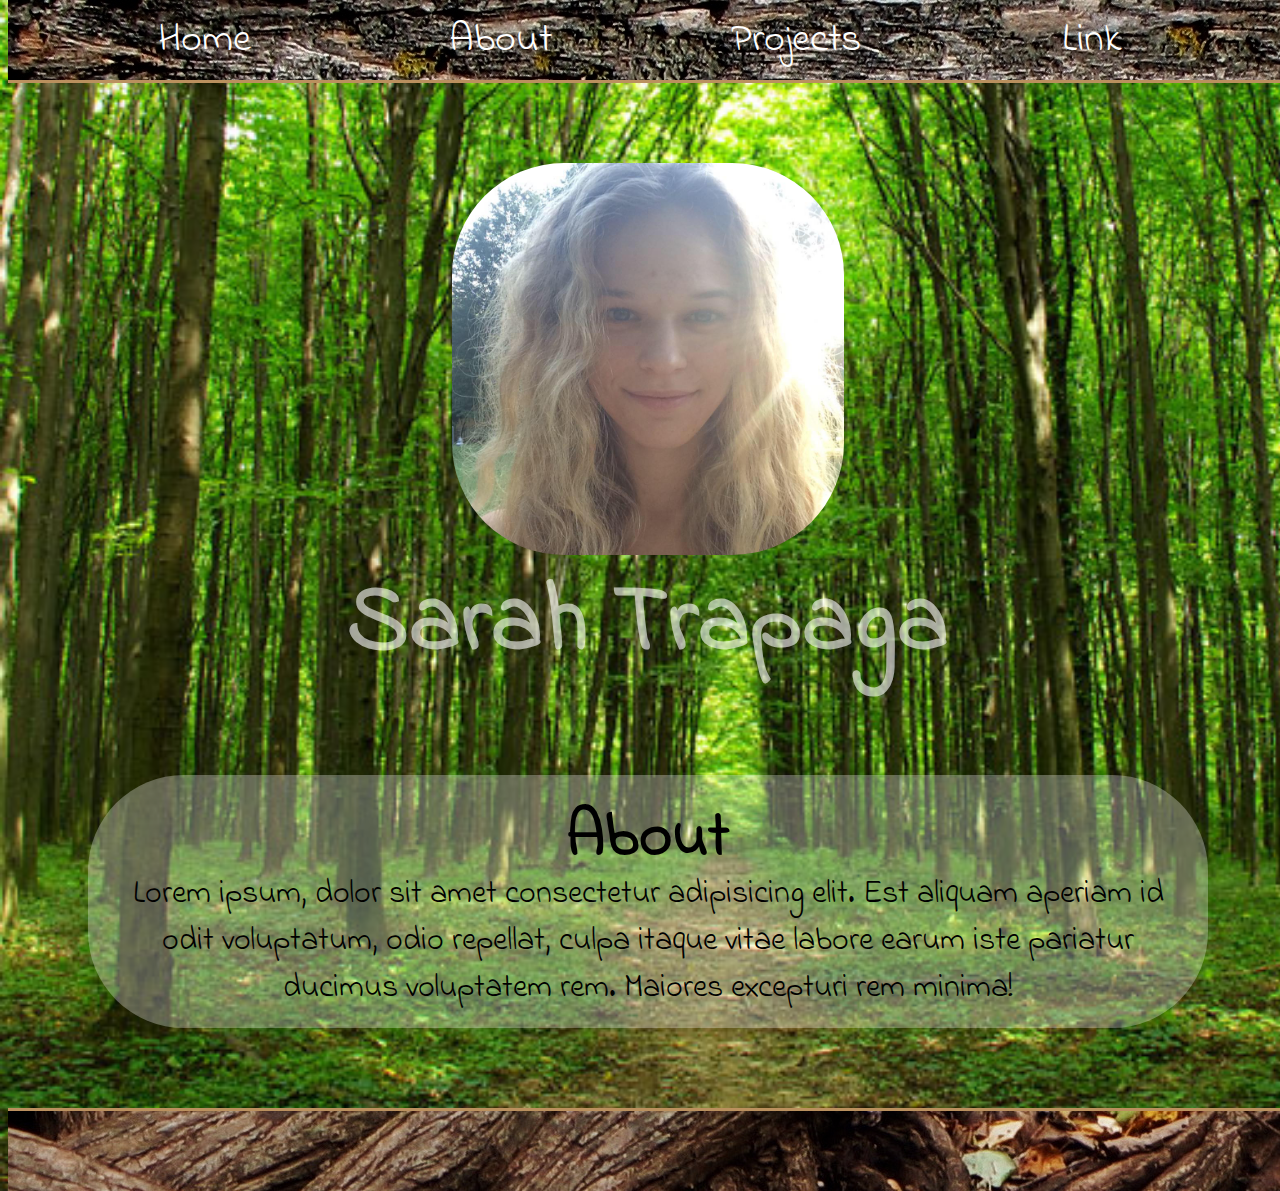
==== index.html @ e1385b59 "added formating to nav and images" ====
<!DOCTYPE html>
<html lang="en">
<head>
    <meta charset="UTF-8">
    <meta name="viewport" content="width=device-width, initial-scale=1.0">
    <meta http-equiv="X-UA-Compatible" content="ie=edge">
    <title>Sarah Trapaga</title>
    <link href="https://fonts.googleapis.com/css?family=Annie+Use+Your+Telescope" rel="stylesheet">
    <link href="https://fonts.googleapis.com/css?family=Give+You+Glory|Homemade+Apple|Indie+Flower" rel="stylesheet">
    <link rel="stylesheet" href="style.css">
</head>
<nav>
        <a class="block" href="#">Home</a>
        <a class="block" href="#">About</a>
        <a class="block" href="#">Projects</a>
        <a class="block" href="#">Link</a>
</nav>
<body>
   <main>
       <div class="me">
        <img src="Profile-Pic.jpg">
        <h1>Sarah Trapaga</h1>
        </div>
       <div class="about">
           <h1>About</h1>
           <p>Lorem ipsum, dolor sit amet consectetur adipisicing elit. Est aliquam aperiam id odit voluptatum, odio repellat, culpa itaque vitae labore earum iste pariatur ducimus voluptatem rem. Maiores excepturi rem minima!</p>
       </div>
   </main>
   <footer>
       <a href=""></a>
   </footer>
</body>
</html>
---- style.css ----
body {
    background-image: url("forest-pic3.jpg");
    background-size: cover;
    font-family: 'Indie Flower', cursive;
    margin: 0 .5em;
}
nav {
    border-bottom: .2em solid rgb(186, 144, 94);
    width: 100vw;
    height: 5em;
    display: flex;
    justify-content: space-evenly;
    align-items: center;
    background-image: url('tree-bark-nature-texture.jpg')
}
main {
    width: 100vw;
}
img {
    width: 35%;
    border-radius: 7em;
    
}
.block {
    display: flex;
    align-items: center;
    justify-content: center;
    width: 5em;
    height:1.5em;
    font-size: 2.5em; 
    color: rgba(255, 255, 255, 1);
    text-decoration: none;
    font-weight: 500;
}
div {
    display: flex;
    flex-direction: column;
    align-items:center;
    margin: 5em;
}
.about {
    display: flex;
    border-radius: 6em;
    background-color: rgba(255, 255, 255, .3);
    padding-top: 3em;
}
h1 {
    font-size: 6em;
    margin: 0;
}
.me h1 {
    color: rgba(255, 255, 255, .6);
    

}
.about h1 {
    color: black;
    font-size: 4em;
    line-height: .5em;
}
p {
    font-size: 2em;
    opacity: 1;
    margin: 0;
    padding: .5em;
    text-align: center;
}
footer {
    width: 100vw;
    height: 5em;
    border-top: .2em solid rgb(186, 144, 94);
    background-image: url('roots.jpg');
}
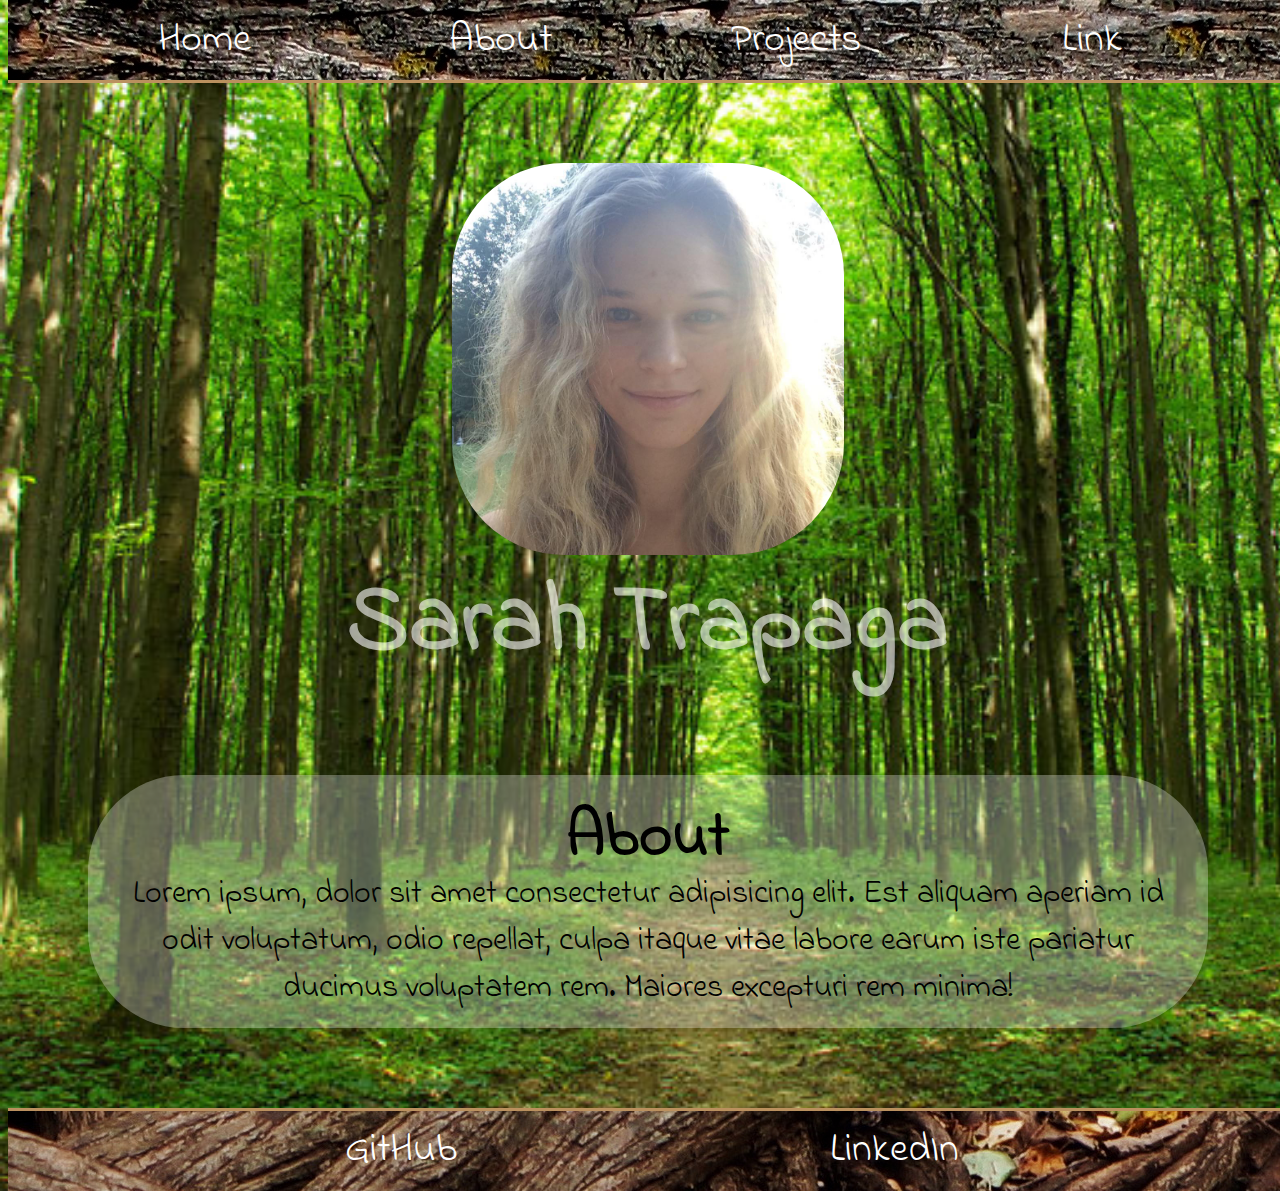
==== commit 7f4d8efe: "bottom links" ====
--- a/index.html
+++ b/index.html
@@ -9,13 +9,14 @@
     <link href="https://fonts.googleapis.com/css?family=Give+You+Glory|Homemade+Apple|Indie+Flower" rel="stylesheet">
     <link rel="stylesheet" href="style.css">
 </head>
-<nav>
+
+<body>
+    <nav>
         <a class="block" href="#">Home</a>
         <a class="block" href="#">About</a>
         <a class="block" href="#">Projects</a>
         <a class="block" href="#">Link</a>
-</nav>
-<body>
+    </nav>
    <main>
        <div class="me">
         <img src="Profile-Pic.jpg">
@@ -27,7 +28,8 @@
        </div>
    </main>
    <footer>
-       <a href=""></a>
-   </footer>
+        <a href="https://github.com/trapagasarah">GitHub</a>
+        <a href="https://www.linkedin.com/in/sarah-trapaga-32329517b/">LinkedIn</a>
+    </footer>
 </body>
 </html>--- a/style.css
+++ b/style.css
@@ -66,8 +66,19 @@
     text-align: center;
 }
 footer {
+    display: flex; flex-direction: row;
+    justify-content: space-evenly;
+    align-items: center;
     width: 100vw;
     height: 5em;
     border-top: .2em solid rgb(186, 144, 94);
     background-image: url('roots.jpg');
 }
+footer a {
+    text-align: center;
+    width: 5em;
+    height: 1.5em; 
+    font-size: 2.5em;
+    color: rgb(255, 255, 255);
+    text-decoration: none;
+}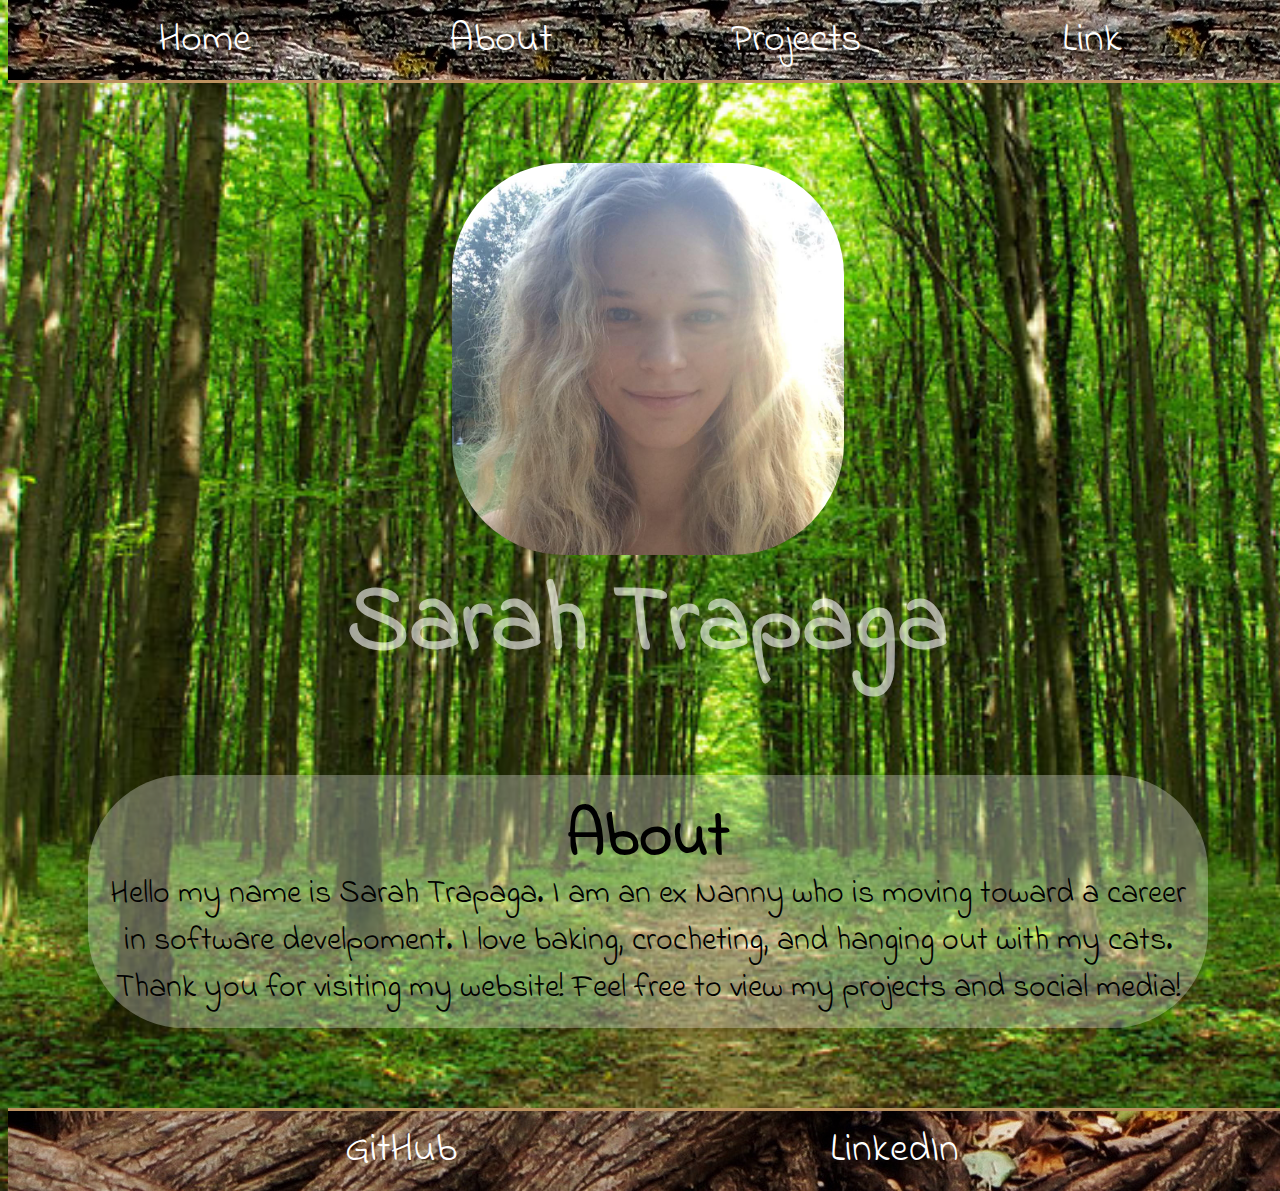
==== commit 822268d1: "Added a real description of myself" ====
--- a/index.html
+++ b/index.html
@@ -5,8 +5,7 @@
     <meta name="viewport" content="width=device-width, initial-scale=1.0">
     <meta http-equiv="X-UA-Compatible" content="ie=edge">
     <title>Sarah Trapaga</title>
-    <link href="https://fonts.googleapis.com/css?family=Annie+Use+Your+Telescope" rel="stylesheet">
-    <link href="https://fonts.googleapis.com/css?family=Give+You+Glory|Homemade+Apple|Indie+Flower" rel="stylesheet">
+    <link href="https://fonts.googleapis.com/css?family=Indie+Flower" rel="stylesheet">
     <link rel="stylesheet" href="style.css">
 </head>
 
@@ -19,12 +18,12 @@
     </nav>
    <main>
        <div class="me">
-        <img src="Profile-Pic.jpg">
+        <img src="Profile-Pic.jpg" alt="Picture of Sarah Trapaga">
         <h1>Sarah Trapaga</h1>
         </div>
        <div class="about">
            <h1>About</h1>
-           <p>Lorem ipsum, dolor sit amet consectetur adipisicing elit. Est aliquam aperiam id odit voluptatum, odio repellat, culpa itaque vitae labore earum iste pariatur ducimus voluptatem rem. Maiores excepturi rem minima!</p>
+           <p>Hello my name is Sarah Trapaga. I am an ex Nanny who is moving toward a career in software develpoment. I love baking, crocheting, and hanging out with my cats. Thank you for visiting my website! Feel free to view my projects and social media! </p>
        </div>
    </main>
    <footer>
--- a/style.css
+++ b/style.css
@@ -46,12 +46,11 @@
 }
 h1 {
     font-size: 6em;
+    text-align: center;
     margin: 0;
 }
 .me h1 {
     color: rgba(255, 255, 255, .6);
-    
-
 }
 .about h1 {
     color: black;
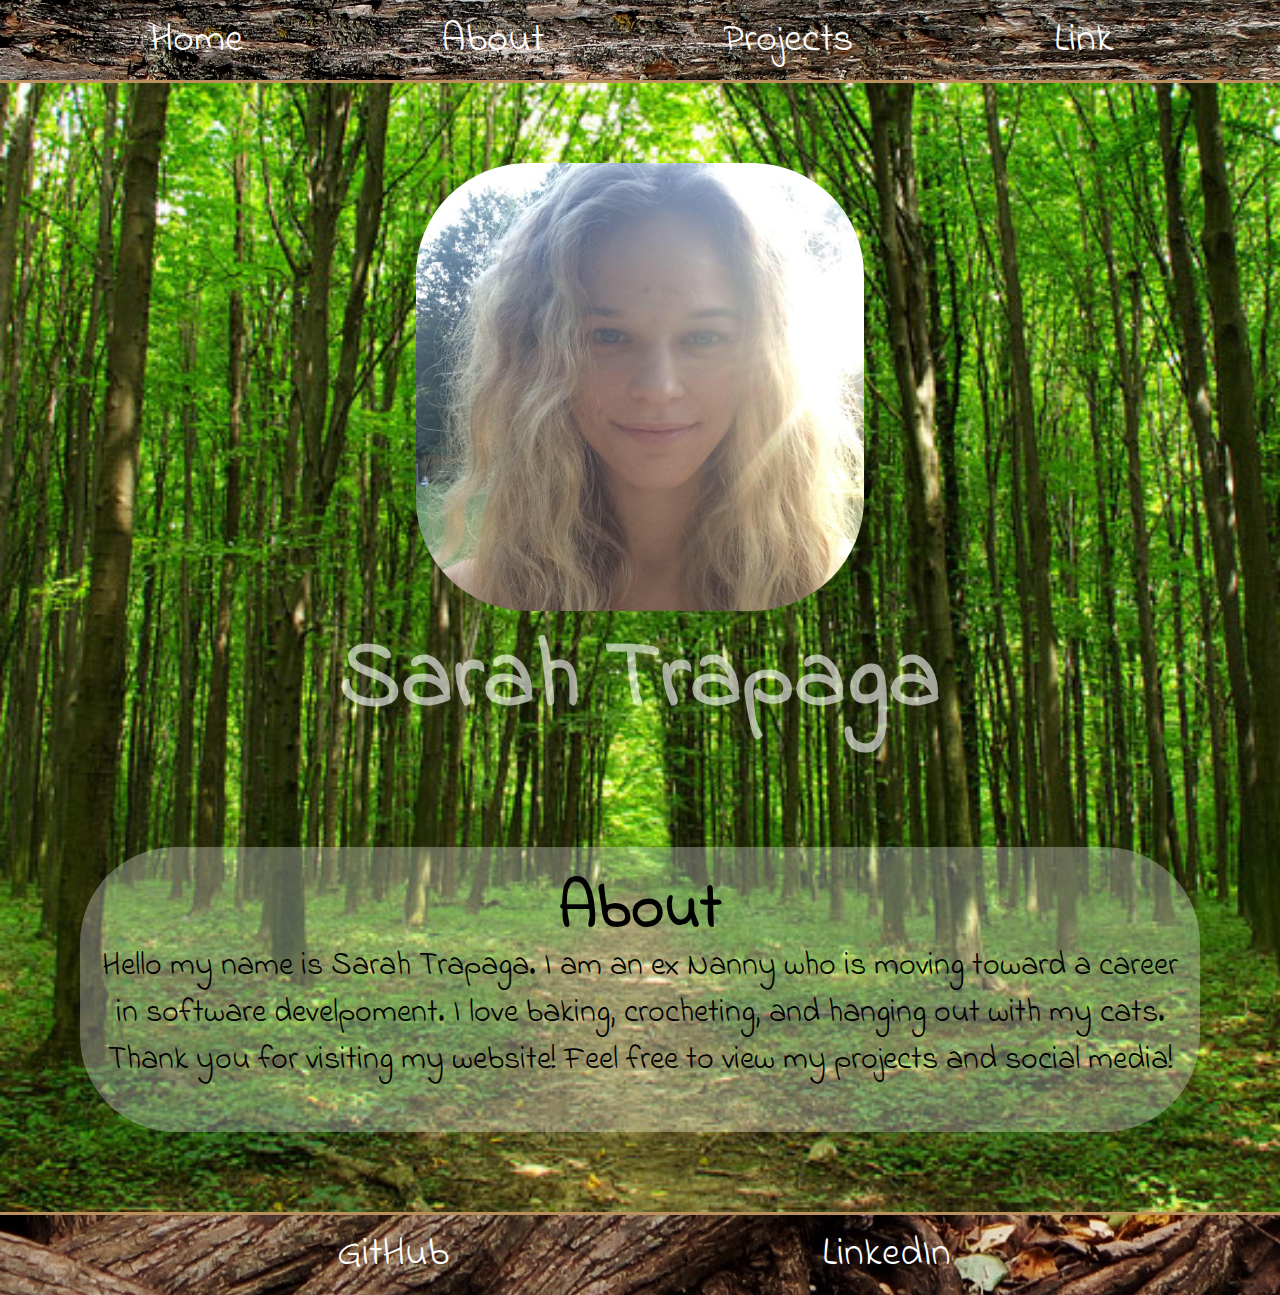
==== commit 1cbe2fee: "linked forest games page to projects on profile page" ====
--- a/index.html
+++ b/index.html
@@ -13,7 +13,7 @@
     <nav>
         <a class="block" href="#">Home</a>
         <a class="block" href="#">About</a>
-        <a class="block" href="#">Projects</a>
+        <a class="block" href="games/games.html">Projects</a>
         <a class="block" href="#">Link</a>
     </nav>
    <main>
--- a/style.css
+++ b/style.css
@@ -1,8 +1,6 @@
 body {
-    background-image: url("forest-pic3.jpg");
-    background-size: cover;
     font-family: 'Indie Flower', cursive;
-    margin: 0 .5em;
+    margin: 0;
 }
 nav {
     border-bottom: .2em solid rgb(186, 144, 94);
@@ -11,15 +9,20 @@
     display: flex;
     justify-content: space-evenly;
     align-items: center;
-    background-image: url('tree-bark-nature-texture.jpg')
+    background-image: url('tree-bark-nature-texture.jpg');
+    background-size: cover;
 }
 main {
     width: 100vw;
+    display: flex;
+    flex-direction: column;
+    background-image: url("forest-pic3.jpg");
+    background-size: cover;
+    background-position: center;
 }
 img {
-    width: 35%;
+    width: 40%;
     border-radius: 7em;
-    
 }
 .block {
     display: flex;
@@ -43,13 +46,15 @@
     border-radius: 6em;
     background-color: rgba(255, 255, 255, .3);
     padding-top: 3em;
+    padding-bottom: 2em;
+    margin-top: 1em;
 }
 h1 {
-    font-size: 6em;
     text-align: center;
     margin: 0;
 }
 .me h1 {
+    font-size: 6em;
     color: rgba(255, 255, 255, .6);
 }
 .about h1 {
@@ -80,4 +85,27 @@
     font-size: 2.5em;
     color: rgb(255, 255, 255);
     text-decoration: none;
+}
+a:hover {
+    color: rgb(138, 154, 91)
+}
+@media (max-width: 500px) {
+    .me h1 {
+        font-size: 3em;
+    }
+    .about h1 {
+        font-size: 2em;
+    }
+    p {
+        font-size: 1em;
+    }
+    .block {
+        font-size: 1.5em;
+    }
+    footer a {
+        font-size: 1.5em;
+    }
+    img {
+        width: 100%;
+    }
 }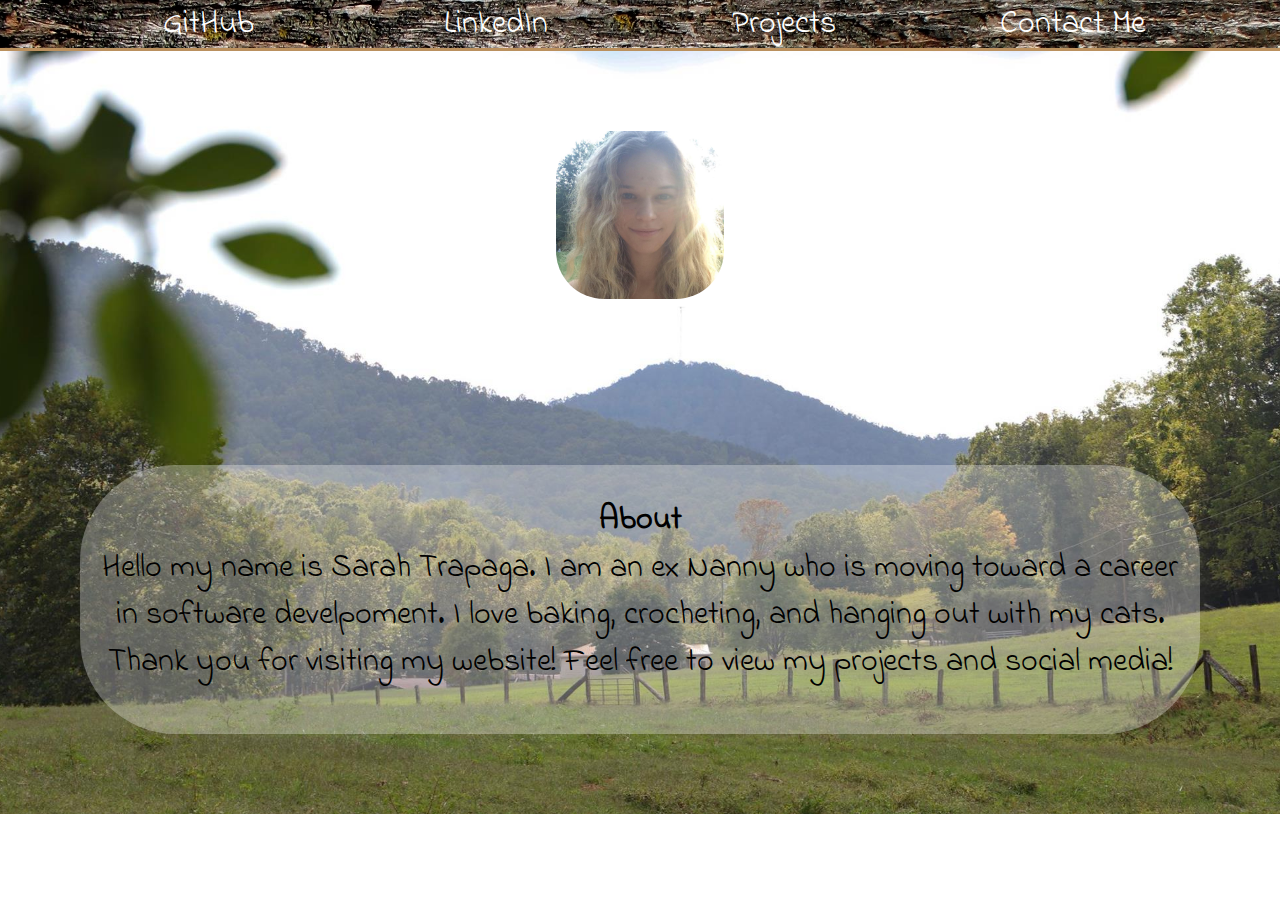
==== commit 23d9c0b0: "edited portfolio" ====
--- a/index.html
+++ b/index.html
@@ -11,10 +11,10 @@
 
 <body>
     <nav>
-        <a class="block" href="#">Home</a>
-        <a class="block" href="#">About</a>
+        <a class="block" href="https://github.com/trapagasarah">GitHub</a>
+        <a class="block" href="https://www.linkedin.com/in/sarah-trapaga-32329517b/">LinkedIn</a>
         <a class="block" href="games/games.html">Projects</a>
-        <a class="block" href="#">Link</a>
+        <a class="block" href="#">Contact Me</a>
     </nav>
    <main>
        <div class="me">
@@ -26,9 +26,9 @@
            <p>Hello my name is Sarah Trapaga. I am an ex Nanny who is moving toward a career in software develpoment. I love baking, crocheting, and hanging out with my cats. Thank you for visiting my website! Feel free to view my projects and social media! </p>
        </div>
    </main>
-   <footer>
+   <!-- <footer>
         <a href="https://github.com/trapagasarah">GitHub</a>
         <a href="https://www.linkedin.com/in/sarah-trapaga-32329517b/">LinkedIn</a>
-    </footer>
+    </footer> -->
 </body>
 </html>--- a/style.css
+++ b/style.css
@@ -5,7 +5,7 @@
 nav {
     border-bottom: .2em solid rgb(186, 144, 94);
     width: 100vw;
-    height: 5em;
+    height: 3em;
     display: flex;
     justify-content: space-evenly;
     align-items: center;
@@ -16,13 +16,14 @@
     width: 100vw;
     display: flex;
     flex-direction: column;
-    background-image: url("forest-pic3.jpg");
+    background-image: url("mountains.jpg");
     background-size: cover;
     background-position: center;
+    background-attachment: fixed;
 }
 img {
-    width: 40%;
-    border-radius: 7em;
+    width: 15%;
+    border-radius: 3em;
 }
 .block {
     display: flex;
@@ -30,7 +31,7 @@
     justify-content: center;
     width: 5em;
     height:1.5em;
-    font-size: 2.5em; 
+    font-size: 2em; 
     color: rgba(255, 255, 255, 1);
     text-decoration: none;
     font-weight: 500;
@@ -54,12 +55,12 @@
     margin: 0;
 }
 .me h1 {
-    font-size: 6em;
+    font-size: 3em;
     color: rgba(255, 255, 255, .6);
 }
 .about h1 {
     color: black;
-    font-size: 4em;
+    font-size: 2em;
     line-height: .5em;
 }
 p {
@@ -74,7 +75,7 @@
     justify-content: space-evenly;
     align-items: center;
     width: 100vw;
-    height: 5em;
+    height: 3em;
     border-top: .2em solid rgb(186, 144, 94);
     background-image: url('roots.jpg');
 }
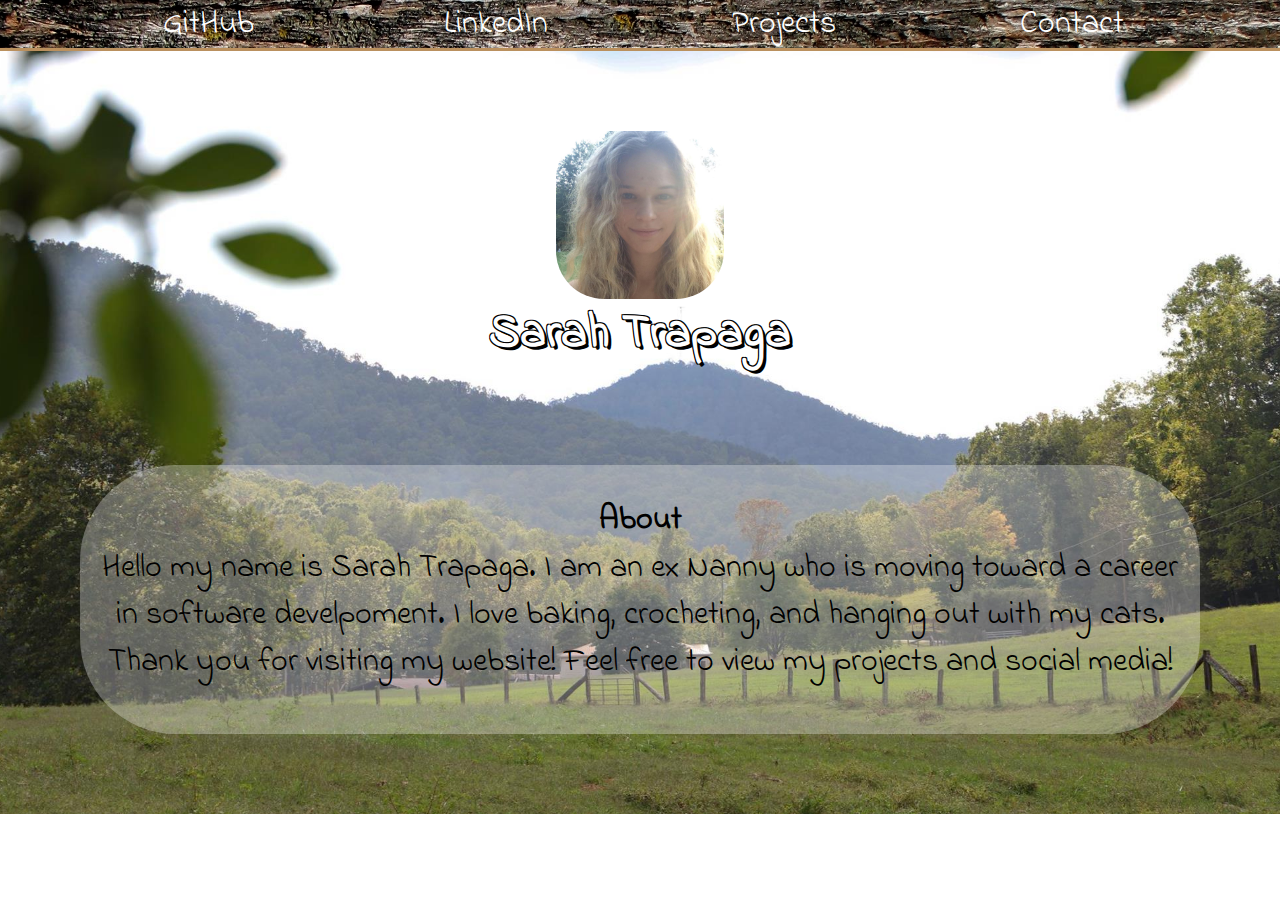
==== commit 2ef4ee88: "added contact page" ====
--- a/index.html
+++ b/index.html
@@ -14,7 +14,7 @@
         <a class="block" href="https://github.com/trapagasarah">GitHub</a>
         <a class="block" href="https://www.linkedin.com/in/sarah-trapaga-32329517b/">LinkedIn</a>
         <a class="block" href="games/games.html">Projects</a>
-        <a class="block" href="#">Contact Me</a>
+        <a class="block" href="contact/contact.html">Contact</a>
     </nav>
    <main>
        <div class="me">
@@ -26,9 +26,5 @@
            <p>Hello my name is Sarah Trapaga. I am an ex Nanny who is moving toward a career in software develpoment. I love baking, crocheting, and hanging out with my cats. Thank you for visiting my website! Feel free to view my projects and social media! </p>
        </div>
    </main>
-   <!-- <footer>
-        <a href="https://github.com/trapagasarah">GitHub</a>
-        <a href="https://www.linkedin.com/in/sarah-trapaga-32329517b/">LinkedIn</a>
-    </footer> -->
 </body>
 </html>--- a/style.css
+++ b/style.css
@@ -53,10 +53,18 @@
 h1 {
     text-align: center;
     margin: 0;
+    
 }
 .me h1 {
     font-size: 3em;
-    color: rgba(255, 255, 255, .6);
+    /* color: rgba(69, 82, 25, .6); */
+    color: rgb(255, 255, 255);
+    text-shadow: 
+        3px 3px 0 #000,
+        -1px -1px 0 #000,
+        1px -1px 0 #000,
+        -1px 1px 0 #000,
+        1px 1px 0 #000;
 }
 .about h1 {
     color: black;
@@ -71,7 +79,8 @@
     text-align: center;
 }
 footer {
-    display: flex; flex-direction: row;
+    display: flex; 
+    flex-direction: row;
     justify-content: space-evenly;
     align-items: center;
     width: 100vw;
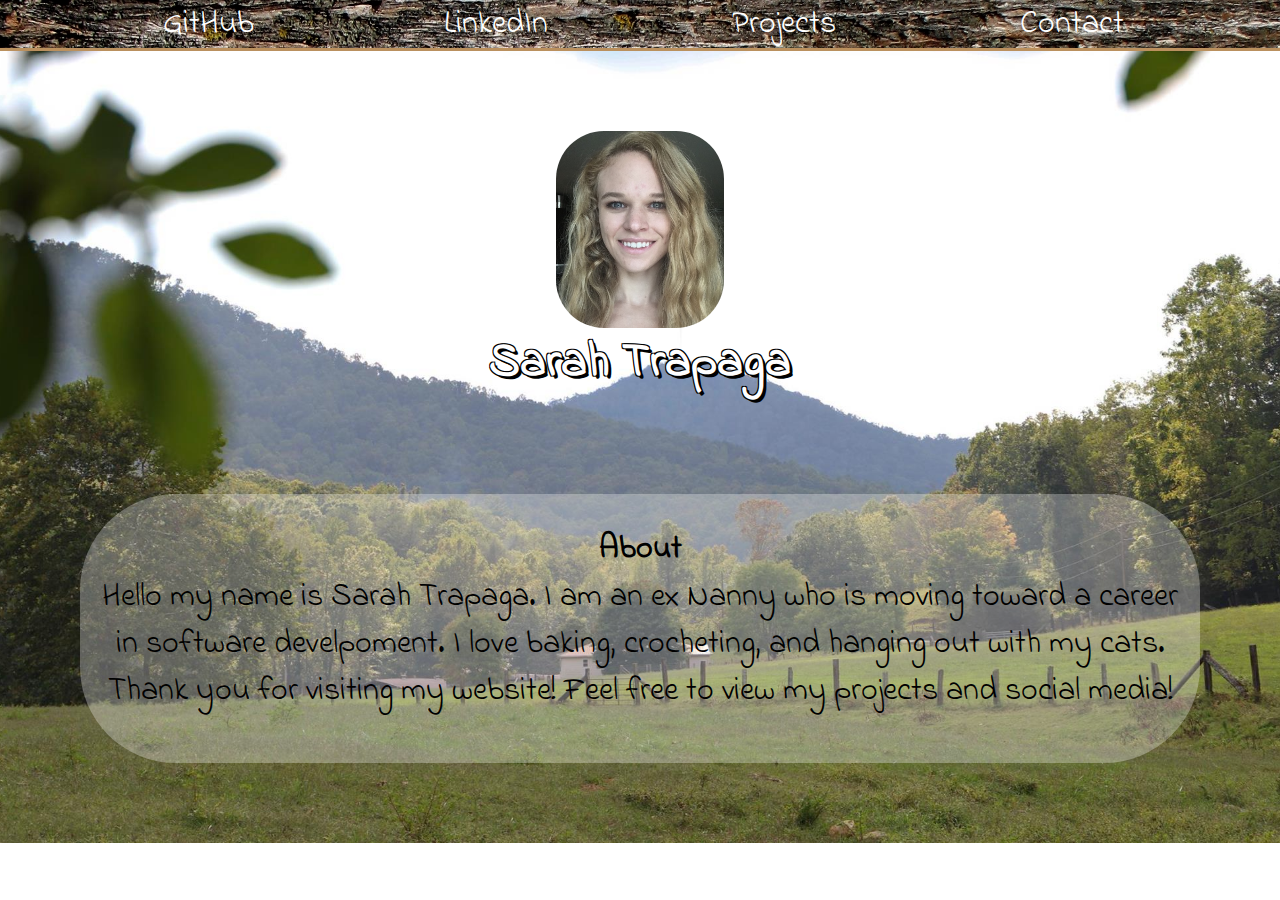
==== commit 3b1178e6: "changed profile pic" ====
--- a/index.html
+++ b/index.html
@@ -18,7 +18,7 @@
     </nav>
    <main>
        <div class="me">
-        <img src="Profile-Pic.jpg" alt="Picture of Sarah Trapaga">
+        <img src="portfoliopic.jpg" alt="Picture of Sarah Trapaga">
         <h1>Sarah Trapaga</h1>
         </div>
        <div class="about">
